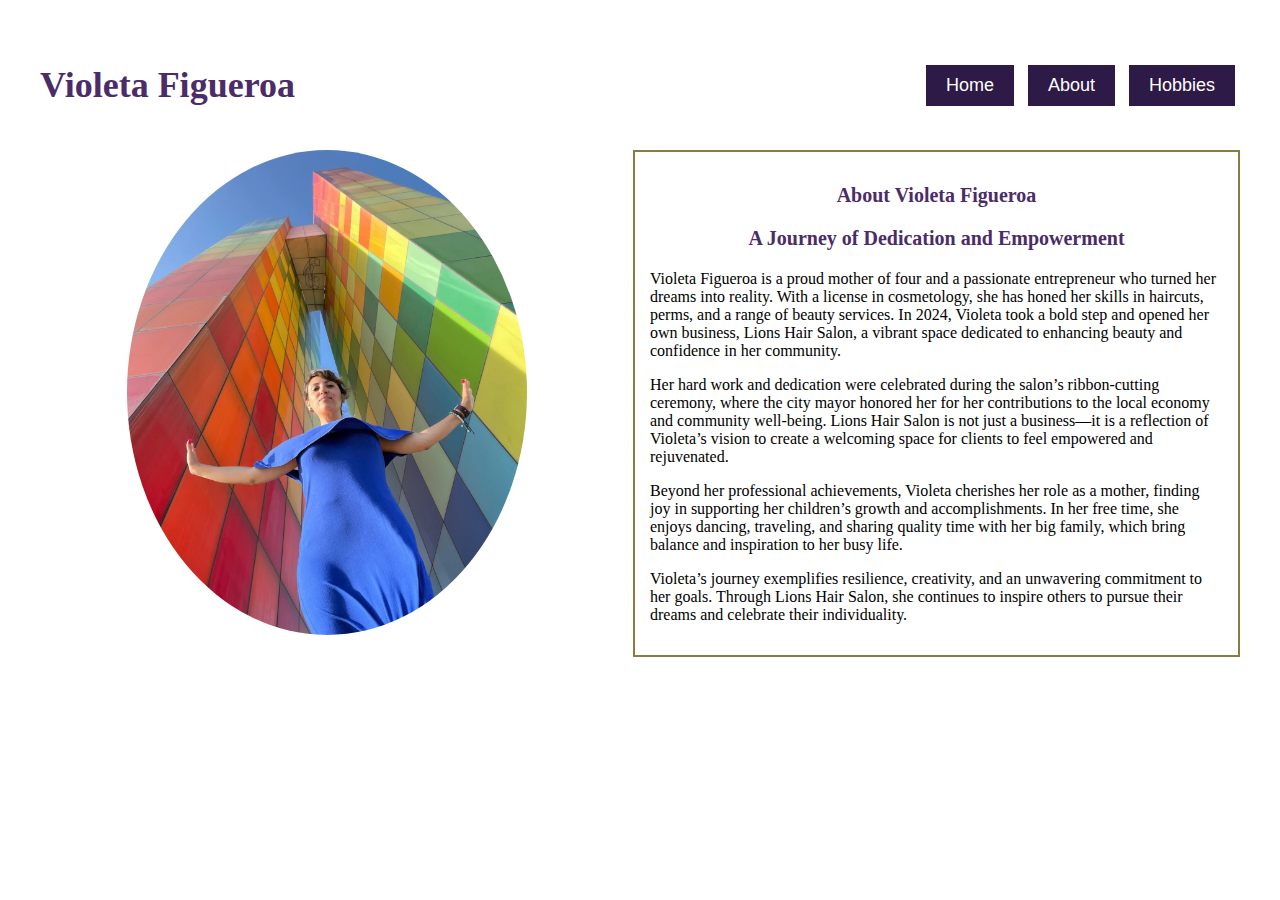
==== about.html @ 14e76194 "Assignment: bioSite: Development" ====
<!DOCTYPE html>
<html lang="en">
<head>
    <!-- 
    Usiel Figueroa 
    Module 6.3 Assignment: bioSite: Development  
    CSD340-A311 Web Development with HTML and CSS 
    January 23, 2025 

    Sources:
    • W3C HTML Validator: https://validator.w3.org/  
    • W3C CSS Validator: http://jigsaw.w3.org/css-validator/  
    • HTML Tutorial: https://www.w3schools.com/html/ 
    • BRUIN Connect: https://bruinconnect.bellevue.edu/ 
    • GitHub: https://github.com/
    Validators:
      W3C HTML Validator: https://validator.w3.org/  
      W3C CSS Validator: http://jigsaw.w3.org/css-validator/  
    -->

    <meta charset="UTF-8">
    <meta name="viewport" content="width=device-width, initial-scale=1.0">
    <title>Violeta Figueroa</title>
    <link rel="stylesheet" href="style.css">
</head>
<body>
    <div class="container">
        <header>
            <h1>Violeta Figueroa</h1>
            <nav>
                <button onclick="location.href='index.html'">Home</button>
                <button onclick="location.href='about.html'">About</button>
                <button onclick="location.href='hobbies.html'">Hobbies</button>
            </nav>
        </header>

        <div class="main-content">
            <div class="bio">
                <img src="images/Violeta.jpg" alt="Portrait of Violeta Figueroa" class="profile-pic">
            </div>

            <section class="about">
                <h2>About Violeta Figueroa</h2>
                <h3>A Journey of Dedication and Empowerment</h3>

                <p>Violeta Figueroa is a proud mother of four and a passionate entrepreneur who turned her dreams into reality. With a license in cosmetology, she has honed her skills in haircuts, perms, and a range of beauty services. In 2024, Violeta took a bold step and opened her own business, Lions Hair Salon, a vibrant space dedicated to enhancing beauty and confidence in her community.</p>

                <p>Her hard work and dedication were celebrated during the salon’s ribbon-cutting ceremony, where the city mayor honored her for her contributions to the local economy and community well-being. Lions Hair Salon is not just a business—it is a reflection of Violeta’s vision to create a welcoming space for clients to feel empowered and rejuvenated.</p>

                <p>Beyond her professional achievements, Violeta cherishes her role as a mother, finding joy in supporting her children’s growth and accomplishments. In her free time, she enjoys dancing, traveling, and sharing quality time with her big family, which bring balance and inspiration to her busy life.</p>

                <p>Violeta’s journey exemplifies resilience, creativity, and an unwavering commitment to her goals. Through Lions Hair Salon, she continues to inspire others to pursue their dreams and celebrate their individuality.</p>
            </section>
        </div>
    </div>
</body>
</html>
---- style.css ----
body {
  font-family: 'Playfair Display', 'Georgia', 'Times New Roman', serif;
  margin: 0;
  padding: 0;
  background-color: #ffffff;
}

.container {
  max-width: 1200px;
  margin: 20px auto;
  background: white;
  padding: 20px;
  border: none;
}

header {
  display: flex;
  justify-content: space-between;
  align-items: center;
  padding-bottom: 20px;
}

h1 {
  font-size: 36px;
  color: #4b2c69;
  align-self: center;
}

nav button {
  background-color: #2e1a47;
  color: white;
  border: none;
  padding: 10px 20px;
  margin: 0 5px;
  font-size: 18px;
  cursor: pointer;
  outline: none;
}

nav button:hover {
  background-color: #513672;
}

.main-content {
  display: flex;
  gap: 20px;
}

.bio {
  width: 50%;
  text-align: center;
}

.bio h2 {
  font-size: 22px;
  color: #8c7a3e;
}

.profile-pic {
  width: 100%;
  max-width: 400px;
  border-radius: 50%;
}

.bio p {
  font-size: 16px;
  color: #333;
  line-height: 1.6;
  text-align: justify;
}

.accomplishments, .about, .hobbies {
  width: 50%;
  border: 2px solid #8c7a3e;
  padding: 15px;
}

.accomplishments h3, 
.about h2, 
.about h3, 
.hobbies h2, 
.hobbies h3 {
  font-size: 20px;
  color: #4b2c69;
  text-align: center;
  font-weight: bold;
}

.gallery {
  display: flex;
  flex-direction: column;
  gap: 15px;
}

.gallery-item {
  display: flex;
  align-items: center;
  gap: 15px;
}

.gallery-item img {
  width: 340px;
  height: 200px;
  border-radius: 10px;
  object-fit: cover;
}

.gallery-item p {
  font-size: 16px;
  color: #333;
}

/* Hobby Section Styling */
.hobby-gallery {
  display: flex; 
  flex-direction: row; 
  justify-content: center; 
  align-items: flex-start; 
  gap: 30px; 
  flex-wrap: wrap; 
  max-width: 100%; 
  padding: 20px; 
  box-sizing: border-box; 
}

.hobby-item {
  flex: 1 1 300px; 
  max-width: 350px; 
  text-align: center; 
}

.hobby-item img {
  width: 340px; 
  max-width: 440px; 
  height: 460px; 
  border-radius: 10px; 
  border: 2px solid #8c7a3e; 
}

.hobby-item h3 {
  font-size: 20px;
  color: #4b2c69;
  font-weight: bold;
  margin-top: 10px;
}

.hobby-item p {
  font-size: 16px;
  color: #333;
}

/* Responsive Design */
@media (max-width: 768px) {
  .main-content {
    flex-direction: column;
  }

  .bio, 
  .accomplishments, 
  .about, 
  .hobbies {
    width: 100%;
  }

  .gallery-item {
    flex-direction: column;
    align-items: center;
  }

  .hobby-gallery {
    flex-direction: column;
  }
}
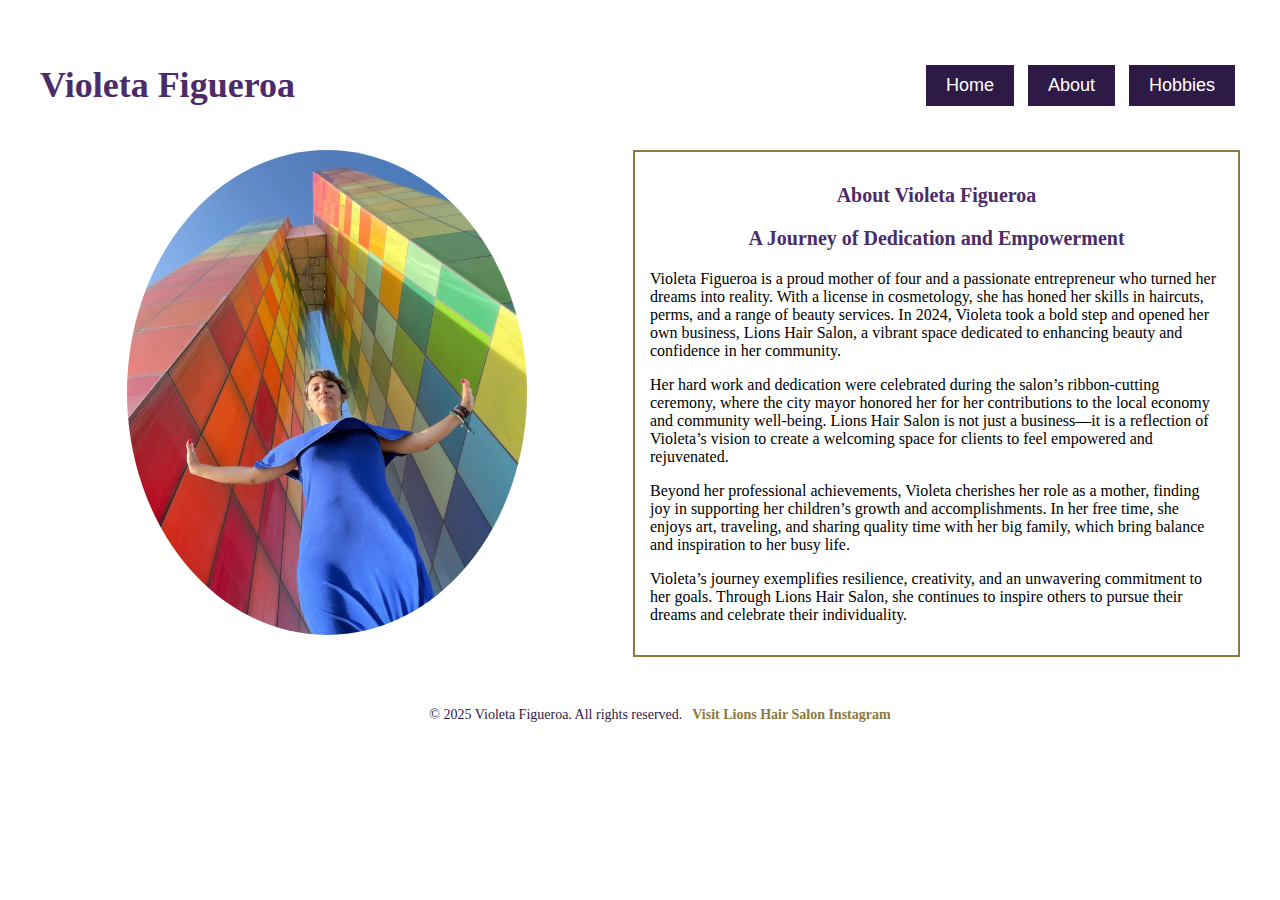
==== commit 1c634b48: "Added Module 7.2 Assignment" ====
--- a/about.html
+++ b/about.html
@@ -3,9 +3,10 @@
 <head>
     <!-- 
     Usiel Figueroa 
-    Module 6.3 Assignment: bioSite: Development  
+    Module 7.2 Assignment: bioSite: Development and GitHub Pages Deployment 
     CSD340-A311 Web Development with HTML and CSS 
-    January 23, 2025 
+    February 01, 2025 
+
 
     Sources:
     • W3C HTML Validator: https://validator.w3.org/  
@@ -16,11 +17,12 @@
     Validators:
       W3C HTML Validator: https://validator.w3.org/  
       W3C CSS Validator: http://jigsaw.w3.org/css-validator/  
+
     -->
 
     <meta charset="UTF-8">
     <meta name="viewport" content="width=device-width, initial-scale=1.0">
-    <title>Violeta Figueroa</title>
+    <title> About Violeta Figueroa</title>
     <link rel="stylesheet" href="style.css">
 </head>
 <body>
@@ -47,11 +49,19 @@
 
                 <p>Her hard work and dedication were celebrated during the salon’s ribbon-cutting ceremony, where the city mayor honored her for her contributions to the local economy and community well-being. Lions Hair Salon is not just a business—it is a reflection of Violeta’s vision to create a welcoming space for clients to feel empowered and rejuvenated.</p>
 
-                <p>Beyond her professional achievements, Violeta cherishes her role as a mother, finding joy in supporting her children’s growth and accomplishments. In her free time, she enjoys dancing, traveling, and sharing quality time with her big family, which bring balance and inspiration to her busy life.</p>
+                <p>Beyond her professional achievements, Violeta cherishes her role as a mother, finding joy in supporting her children’s growth and accomplishments. In her free time, she enjoys art, traveling, and sharing quality time with her big family, which bring balance and inspiration to her busy life.</p>
 
                 <p>Violeta’s journey exemplifies resilience, creativity, and an unwavering commitment to her goals. Through Lions Hair Salon, she continues to inspire others to pursue their dreams and celebrate their individuality.</p>
             </section>
         </div>
     </div>
+    <footer>
+        <p>© 2025 Violeta Figueroa. All rights reserved.</p>
+        <p class="external-link">
+            <a href="https://www.instagram.com/lions_hairsalon/?igsh=NTc4MTIwNjQ2YQ%3D%3D&utm_source=qr#" target="_blank">
+                Visit Lions Hair Salon Instagram
+            </a>
+        </p>
+    </footer>
 </body>
 </html>
--- a/style.css
+++ b/style.css
@@ -1,3 +1,21 @@
+
+/*  Usiel Figueroa 
+Module 7.2 Assignment: bioSite: Development and GitHub Pages Deployment 
+CSD340-A311 Web Development with HTML and CSS 
+February 01, 2025 
+
+
+Sources:
+• W3C HTML Validator: https://validator.w3.org/  
+• W3C CSS Validator: http://jigsaw.w3.org/css-validator/  
+• HTML Tutorial: https://www.w3schools.com/html/ 
+• BRUIN Connect: https://bruinconnect.bellevue.edu/ 
+• GitHub: https://github.com/
+Validators:
+  W3C HTML Validator: https://validator.w3.org/  
+  W3C CSS Validator: http://jigsaw.w3.org/css-validator/   */
+
+
 body {
   font-family: 'Playfair Display', 'Georgia', 'Times New Roman', serif;
   margin: 0;
@@ -110,7 +128,7 @@
   color: #333;
 }
 
-/* Hobby Section Styling */
+
 .hobby-gallery {
   display: flex; 
   flex-direction: row; 
@@ -149,6 +167,37 @@
   color: #333;
 }
 
+
+footer {
+  display: flex;
+  justify-content: center;  
+  align-items: center;  
+  background-color: white;
+  color: #2e1a48;
+  padding: 10px 20px;
+  position: relative;
+  bottom: 0;
+  width: 100%;
+  font-size: 14px;
+  text-align: center;
+  flex-direction: row;  
+  gap: 10px; 
+}
+
+footer p {
+  margin: 0;  
+}
+
+footer .external-link a {
+  color: #8c7a3e; 
+  text-decoration: none;
+  font-weight: bold;
+}
+
+footer .external-link a:hover {
+  text-decoration: underline;
+}
+
 /* Responsive Design */
 @media (max-width: 768px) {
   .main-content {
@@ -170,4 +219,9 @@
   .hobby-gallery {
     flex-direction: column;
   }
-}
+
+  footer {
+    flex-direction: column;  
+    gap: 5px;
+  }
+}
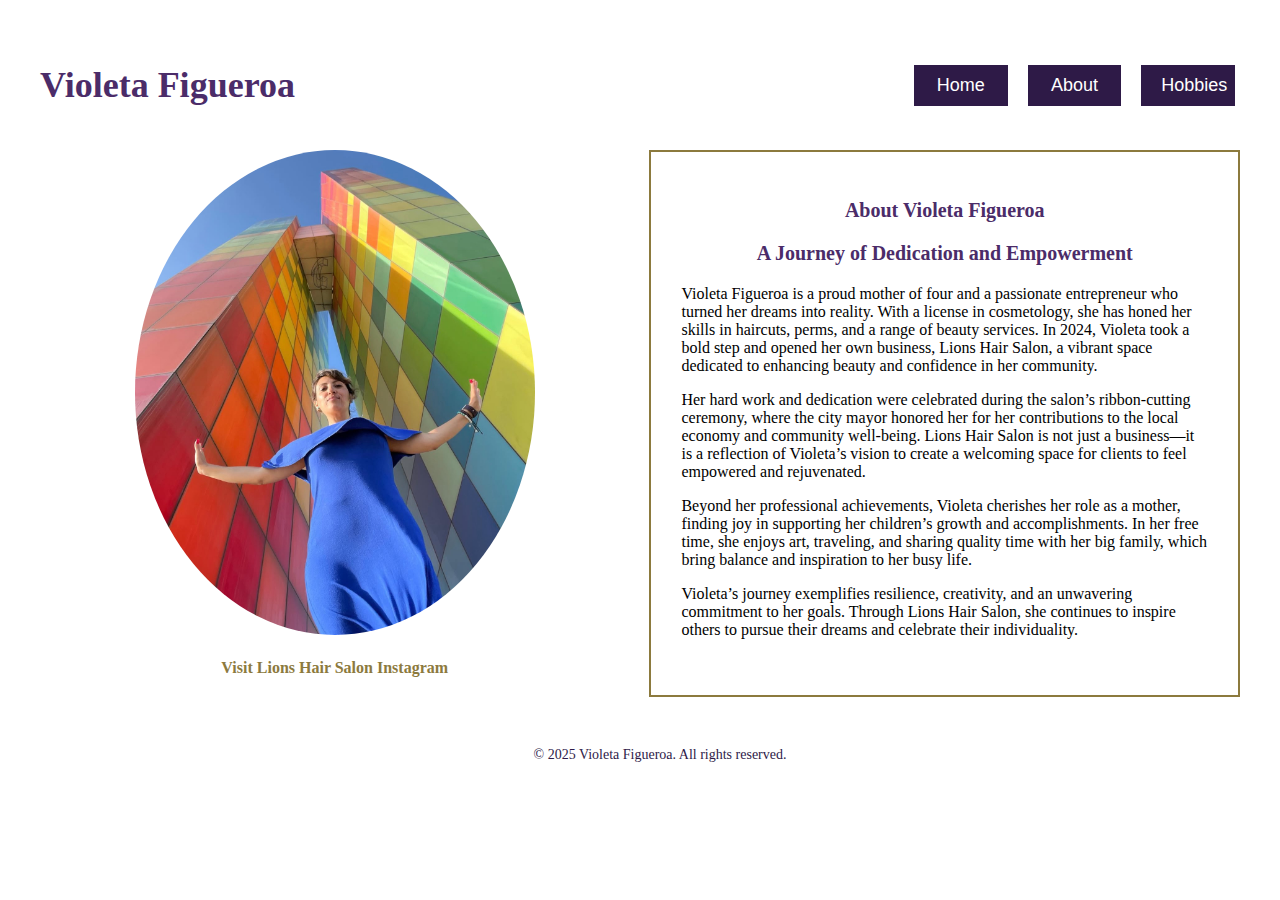
==== commit 5a61590b: "Module 10.2 Assignment" ====
--- a/about.html
+++ b/about.html
@@ -22,7 +22,7 @@
 
     <meta charset="UTF-8">
     <meta name="viewport" content="width=device-width, initial-scale=1.0">
-    <title> About Violeta Figueroa</title>
+    <title>About</title>
     <link rel="stylesheet" href="style.css">
 </head>
 <body>
@@ -39,7 +39,13 @@
         <div class="main-content">
             <div class="bio">
                 <img src="images/Violeta.jpg" alt="Portrait of Violeta Figueroa" class="profile-pic">
+                <p class="external-link">
+                    <a href="https://www.instagram.com/lions_hairsalon/?igsh=NTc4MTIwNjQ2YQ%3D%3D&utm_source=qr#" target="_blank">
+                        Visit Lions Hair Salon Instagram
+                    </a>
+                </p>
             </div>
+            
 
             <section class="about">
                 <h2>About Violeta Figueroa</h2>
@@ -57,11 +63,6 @@
     </div>
     <footer>
         <p>© 2025 Violeta Figueroa. All rights reserved.</p>
-        <p class="external-link">
-            <a href="https://www.instagram.com/lions_hairsalon/?igsh=NTc4MTIwNjQ2YQ%3D%3D&utm_source=qr#" target="_blank">
-                Visit Lions Hair Salon Instagram
-            </a>
-        </p>
     </footer>
 </body>
 </html>
--- a/style.css
+++ b/style.css
@@ -59,6 +59,30 @@
   background-color: #513672;
 }
 
+nav {
+  display: flex;
+  flex-wrap: wrap;
+  gap: 10px;
+}
+
+nav button {
+  flex: 1; 
+  min-width: 80px;
+  text-align: center;
+}
+
+@media (max-width: 600px) {
+  nav {
+    flex-direction: column;
+    align-items: center;
+  }
+
+  nav button {
+    width: 100%;
+    max-width: 250px; 
+  }
+}
+
 .main-content {
   display: flex;
   gap: 20px;
@@ -87,10 +111,25 @@
   text-align: justify;
 }
 
-.accomplishments, .about, .hobbies {
+.about, .hobbies {
   width: 50%;
   border: 2px solid #8c7a3e;
-  padding: 15px;
+  padding: 30px;
+  box-sizing: border-box; 
+  overflow-wrap: break-word; 
+  word-wrap: break-word;
+}
+
+.accomplishments {
+  width: 50%; 
+  border: 2px solid #8c7a3e;
+  padding: 30px; 
+  box-sizing: border-box;
+  overflow: hidden;
+  display: flex;
+  flex-direction: column;
+  align-items: center;
+  text-align: center;
 }
 
 .accomplishments h3, 
@@ -104,16 +143,17 @@
   font-weight: bold;
 }
 
+
 .gallery {
   display: flex;
-  flex-direction: column;
-  gap: 15px;
+  flex-direction: column; 
+  gap: 15px; 
 }
 
 .gallery-item {
   display: flex;
-  align-items: center;
-  gap: 15px;
+  align-items: center; 
+  gap: 15px; 
 }
 
 .gallery-item img {
@@ -123,9 +163,12 @@
   object-fit: cover;
 }
 
+
 .gallery-item p {
+  flex: 1; 
+  text-align: center; 
   font-size: 16px;
-  color: #333;
+  color: #4b2c69;
 }
 
 
@@ -188,13 +231,18 @@
   margin: 0;  
 }
 
-footer .external-link a {
+ .external-link a {
   color: #8c7a3e; 
+  display: flex;
   text-decoration: none;
   font-weight: bold;
-}
-
-footer .external-link a:hover {
+  justify-content: center;  
+  align-items: center;
+  text-align: center;
+  flex-direction: row; 
+}
+
+.external-link a:hover {
   text-decoration: underline;
 }
 
